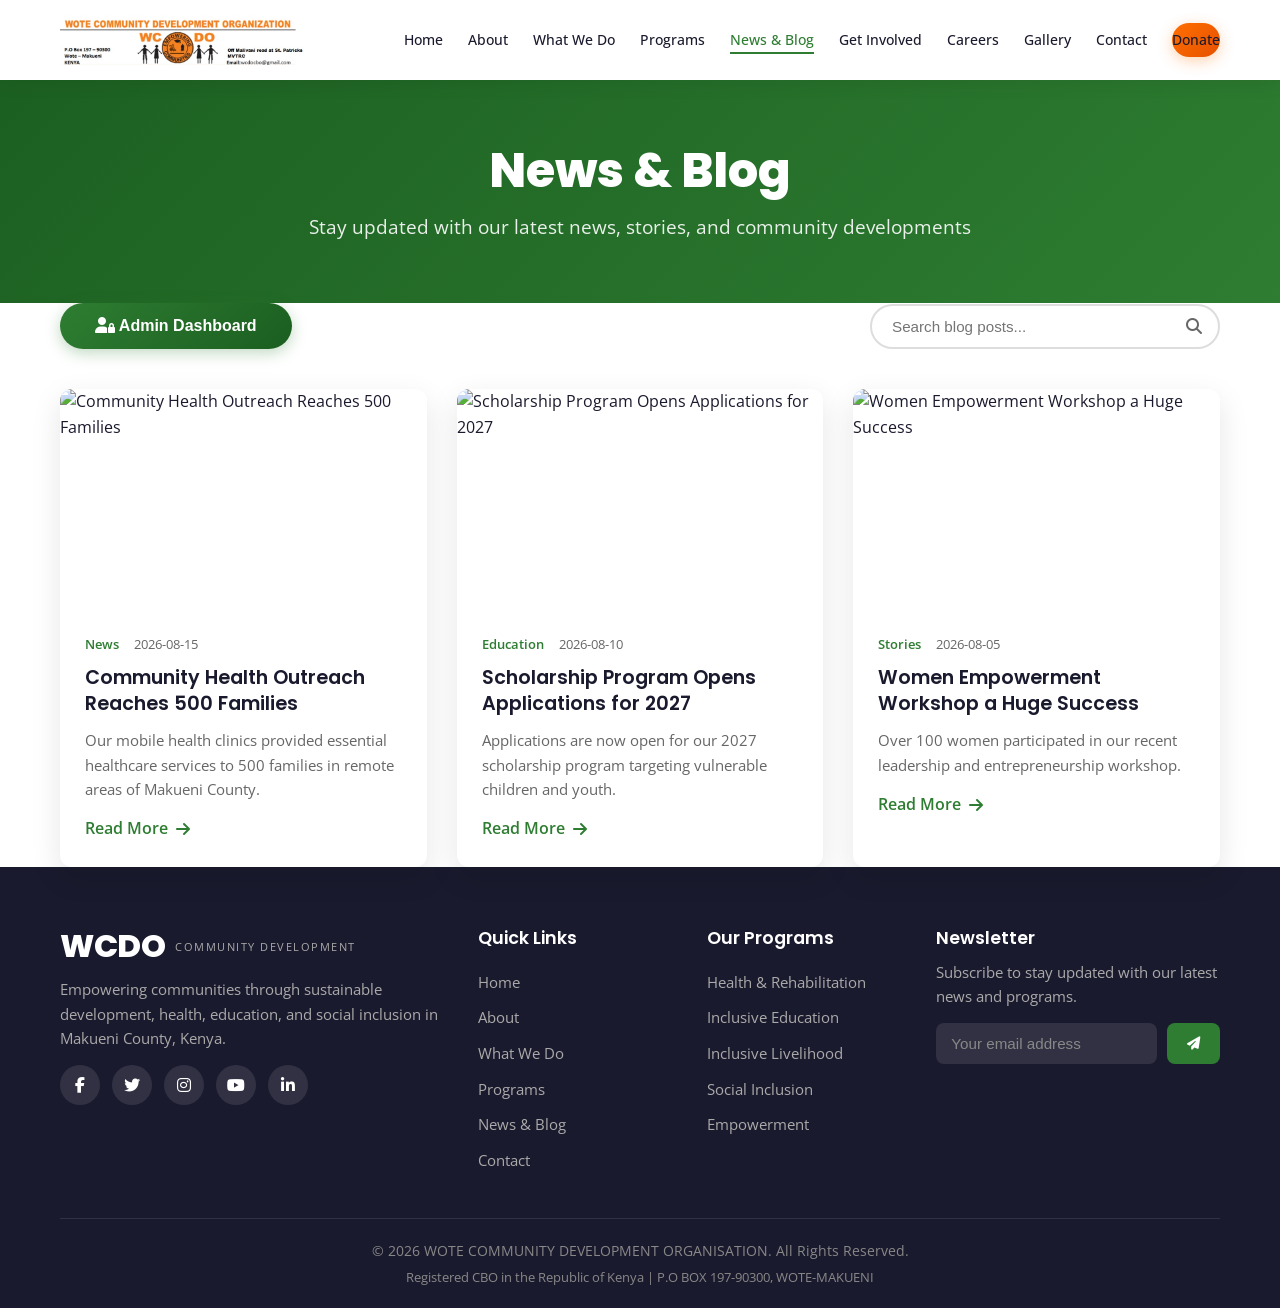
==== news-blog.html @ 83245bdb "Initial commit: WCDO website with blog system" ====
<!DOCTYPE html>
<html lang="en">
<head>
    <meta charset="UTF-8">
    <meta name="viewport" content="width=device-width, initial-scale=1.0">
	<!-- ======================================== -->
    <link rel="icon" type="image/x-icon" href="favicon.ico">
    <link rel="apple-touch-icon" sizes="180x180" href="assets/images/apple-touch-icon.png">
    <link rel="icon" type="image/png" sizes="32x32" href="assets/images/favicon-32x32.png">
    <link rel="icon" type="image/png" sizes="16x16" href="assets/images/favicon-16x16.png">
    <link rel="manifest" href="site.webmanifest">
    <title>News & Blog - WCDO</title>
    <link href="https://fonts.googleapis.com/css2?family=Poppins:wght@300;400;500;600;700;800&family=Open+Sans:wght@300;400;600;700&display=swap" rel="stylesheet">
    <link rel="stylesheet" href="https://cdnjs.cloudflare.com/ajax/libs/font-awesome/6.4.0/css/all.min.css">
    <link rel="stylesheet" href="css/style.css">
</head>
<body>
    <!-- Same Header -->
    <header class="header" id="header">
        <div class="container">
            <nav class="navbar">
                <div class="logo">
                    <a href="index.html" class="logo-with-text">
                        <img src="assets/images/logo.jpg" alt="WCDO Logo" class="logo-img">
                        
                    </a>
                </div>
                <ul class="nav-menu" id="navMenu">
                    <li><a href="index.html" class="nav-link">Home</a></li>
                    <li><a href="about.html" class="nav-link">About</a></li>
                    <li><a href="what-we-do.html" class="nav-link">What We Do</a></li>
                    <li><a href="programs.html" class="nav-link">Programs</a></li>
                    <li><a href="news-blog.html" class="nav-link active">News & Blog</a></li>
                    <li><a href="get-involved.html" class="nav-link">Get Involved</a></li>
					<li><a href="careers.html" class="nav-link">Careers</a></li>
                    <li><a href="gallery.html" class="nav-link">Gallery</a></li>
                    <li><a href="contact.html" class="nav-link">Contact</a></li>
                    <li><a href="donate.html" class="btn-donate-nav">Donate</a></li>
                </ul>
                <div class="hamburger" id="hamburger">
                    <span class="bar"></span>
                    <span class="bar"></span>
                    <span class="bar"></span>
                </div>
            </nav>
        </div>
    </header>

    <!-- Page Header -->
    <section class="page-header">
        <div class="container">
            <h1>News & Blog</h1>
            <p>Stay updated with our latest news, stories, and community developments</p>
        </div>
    </section>

    <!-- Blog Content -->
    <section class="blog-page">
        <div class="container">
            <div class="blog-admin-controls">
                <button class="btn-primary" id="openAdminBtn">
                    <i class="fas fa-user-lock"></i> Admin Dashboard
                </button>
                <div class="search-blog">
                    <input type="text" id="blogSearch" placeholder="Search blog posts...">
                    <i class="fas fa-search"></i>
                </div>
            </div>
            
            <div class="blog-grid" id="blogGrid">
                <!-- Loaded dynamically -->
            </div>
        </div>
    </section>

    <!-- Blog Modal -->
    <div class="blog-modal" id="blogModal">
        <div class="modal-content">
            <span class="close-modal">&times;</span>
            <div class="modal-body" id="modalBody"></div>
        </div>
    </div>

    <!-- Admin Modal -->
    <div class="admin-modal" id="adminModal">
        <div class="modal-content admin-modal-content">
            <span class="close-modal" id="closeAdmin">&times;</span>
            <div class="admin-body">
                <h2>Admin Dashboard</h2>
                <div id="adminLogin">
                    <form id="loginForm">
                        <div class="form-group">
                            <label for="adminUsername">Username</label>
                            <input type="text" id="adminUsername" placeholder="Enter username" required>
                        </div>
                        <div class="form-group">
                            <label for="adminPassword">Password</label>
                            <input type="password" id="adminPassword" placeholder="Enter password" required>
                        </div>
                        <button type="submit" class="btn-primary">Login</button>
                    </form>
                </div>
                <div id="adminPanel" style="display: none;">
                    <div class="admin-toolbar">
                        <button class="btn-primary" id="newPostBtn"><i class="fas fa-plus"></i> New Post</button>
                        <button class="btn-secondary" id="logoutAdmin"><i class="fas fa-sign-out-alt"></i> Logout</button>
                    </div>
                    <div class="admin-stats">
                        <div class="stat-card"><span class="stat-value" id="totalPosts">0</span><span class="stat-label">Total Posts</span></div>
                        <div class="stat-card"><span class="stat-value" id="publishedPosts">0</span><span class="stat-label">Published</span></div>
                        <div class="stat-card"><span class="stat-value" id="draftPosts">0</span><span class="stat-label">Drafts</span></div>
                    </div>
                    <div class="post-form-container" id="postFormContainer" style="display: none;">
                        <h3 id="formTitle">Create New Post</h3>
                        <form id="postForm">
                            <input type="hidden" id="editPostId">
                            <div class="form-group"><label for="postTitle">Title</label><input type="text" id="postTitle" placeholder="Post title" required></div>
                            <div class="form-group">
                                <label for="postCategory">Category</label>
                                <select id="postCategory">
                                    <option value="News">News</option>
                                    <option value="Events">Events</option>
                                    <option value="Stories">Stories</option>
                                    <option value="Updates">Updates</option>
                                </select>
                            </div>
                            <div class="form-group"><label for="postImage">Image URL</label><input type="text" id="postImage" placeholder="https://images.unsplash.com/..."></div>
                            <div class="form-group"><label for="postExcerpt">Excerpt</label><textarea id="postExcerpt" rows="2" placeholder="Brief summary..."></textarea></div>
                            <div class="form-group"><label for="postContent">Content</label><textarea id="postContent" rows="6" placeholder="Full blog content..." required></textarea></div>
                            <div class="form-group">
                                <label for="postStatus">Status</label>
                                <select id="postStatus">
                                    <option value="published">Published</option>
                                    <option value="draft">Draft</option>
                                </select>
                            </div>
                            <button type="submit" class="btn-primary" id="savePostBtn">Save Post</button>
                            <button type="button" class="btn-secondary" id="cancelPostBtn">Cancel</button>
                        </form>
                    </div>
                    <div class="admin-posts-list">
                        <h3>Manage Posts</h3>
                        <div id="adminPostsList"></div>
                    </div>
                </div>
            </div>
        </div>
    </div>

    <!-- Footer -->
    <!-- ======================================== -->
<!-- FOOTER -->
<!-- ======================================== -->
<footer class="footer">
    <div class="container">
        <div class="footer-grid">
            <div class="footer-about">
                <div class="footer-logo">
                    <span class="footer-logo-text">WCDO</span>
                    <span class="footer-logo-sub">Community Development</span>
                </div>
                <p>Empowering communities through sustainable development, health, education, and social inclusion in Makueni County, Kenya.</p>
                <div class="footer-social">
                    <a href="https://www.facebook.com/profile.php?id=61583773153705" target="_blank"><i class="fab fa-facebook-f"></i></a>
                    <a href="#" target="_blank"><i class="fab fa-twitter"></i></a>
                    <a href="#" target="_blank"><i class="fab fa-instagram"></i></a>
                    <a href="#" target="_blank"><i class="fab fa-youtube"></i></a>
                    <a href="#" target="_blank"><i class="fab fa-linkedin-in"></i></a>
                </div>
            </div>
            
            <div class="footer-links">
                <h4>Quick Links</h4>
                <ul>
                    <li><a href="index.html">Home</a></li>
                    <li><a href="about.html">About</a></li>
                    <li><a href="what-we-do.html">What We Do</a></li>
                    <li><a href="programs.html">Programs</a></li>
                    <li><a href="news-blog.html">News & Blog</a></li>
                    <li><a href="contact.html">Contact</a></li>
                </ul>
            </div>
            
            <div class="footer-links">
                <h4>Our Programs</h4>
                <ul>
                    <li><a href="programs.html">Health & Rehabilitation</a></li>
                    <li><a href="programs.html">Inclusive Education</a></li>
                    <li><a href="programs.html">Inclusive Livelihood</a></li>
                    <li><a href="programs.html">Social Inclusion</a></li>
                    <li><a href="programs.html">Empowerment</a></li>
                </ul>
            </div>
            
            <div class="footer-newsletter">
                <h4>Newsletter</h4>
                <p>Subscribe to stay updated with our latest news and programs.</p>
                <form id="newsletterForm" class="newsletter-form">
                    <input type="email" placeholder="Your email address" required>
                    <button type="submit"><i class="fas fa-paper-plane"></i></button>
                </form>
            </div>
        </div>
        
        <div class="footer-bottom">
            <p>&copy; 2026 WOTE COMMUNITY DEVELOPMENT ORGANISATION. All Rights Reserved.</p>
            <p>Registered CBO in the Republic of Kenya | P.O BOX 197-90300, WOTE-MAKUENI</p>
        </div>
    </div>
</footer>

    <script src="js/main.js"></script>
    <script src="js/blog.js"></script>
    <script src="js/admin.js"></script>
</body>
</html>
---- css/style.css ----
/* ======================================== */
/* CSS VARIABLES & RESET */
/* ======================================== */
:root {
    --primary: #2E7D32;
    --primary-dark: #1B5E20;
    --primary-light: #4CAF50;
    --secondary: #FF6F00;
    --secondary-light: #FFA726;
    --accent: #1565C0;
    --accent-light: #42A5F5;
    --dark: #1a1a2e;
    --dark-light: #2d2d44;
    --gray: #f5f5f5;
    --gray-dark: #666;
    --white: #ffffff;
    --shadow: 0 10px 30px rgba(0,0,0,0.1);
    --shadow-hover: 0 15px 40px rgba(0,0,0,0.15);
    --radius: 12px;
    --transition: all 0.3s cubic-bezier(0.4, 0, 0.2, 1);
}

* {
    margin: 0;
    padding: 0;
    box-sizing: border-box;
}

html {
    scroll-behavior: smooth;
}

body {
    font-family: 'Open Sans', sans-serif;
    color: var(--dark);
    background: var(--white);
    overflow-x: hidden;
    line-height: 1.6;
}

h1, h2, h3, h4, h5, h6 {
    font-family: 'Poppins', sans-serif;
    font-weight: 600;
    line-height: 1.3;
}

a {
    text-decoration: none;
    color: inherit;
    transition: var(--transition);
}

ul {
    list-style: none;
}

img {
    max-width: 100%;
    height: auto;
    display: block;
}

.container {
    max-width: 1200px;
    margin: 0 auto;
    padding: 0 20px;
}

/* ======================================== */
/* SECTION HEADERS */
/* ======================================== */
.section-header {
    text-align: center;
    margin-bottom: 50px;
}

.section-tag {
    display: inline-block;
    background: var(--primary);
    color: var(--white);
    padding: 5px 20px;
    border-radius: 50px;
    font-size: 12px;
    font-weight: 600;
    text-transform: uppercase;
    letter-spacing: 1px;
    margin-bottom: 10px;
}

.section-header h2 {
    font-size: 2.8rem;
    color: var(--dark);
    margin-bottom: 5px;
}

.section-divider {
    width: 60px;
    height: 4px;
    background: linear-gradient(90deg, var(--primary), var(--secondary));
    margin: 10px auto 20px;
    border-radius: 2px;
}

.section-header p {
    color: var(--gray-dark);
    max-width: 700px;
    margin: 0 auto;
    font-size: 1.1rem;
}

/* ======================================== */
/* BUTTONS */
/* ======================================== */
.btn-primary {
    display: inline-block;
    padding: 14px 35px;
    background: linear-gradient(135deg, var(--primary), var(--primary-dark));
    color: var(--white);
    border: none;
    border-radius: 50px;
    font-size: 1rem;
    font-weight: 600;
    cursor: pointer;
    transition: var(--transition);
    box-shadow: 0 4px 15px rgba(46, 125, 50, 0.3);
}

.btn-primary:hover {
    transform: translateY(-3px);
    box-shadow: 0 8px 25px rgba(46, 125, 50, 0.4);
}

.btn-secondary {
    display: inline-block;
    padding: 14px 35px;
    background: transparent;
    color: var(--white);
    border: 2px solid var(--white);
    border-radius: 50px;
    font-size: 1rem;
    font-weight: 600;
    cursor: pointer;
    transition: var(--transition);
}

.btn-secondary:hover {
    background: var(--white);
    color: var(--primary);
    transform: translateY(-3px);
}

.btn-donate-nav {
    display: inline-block;
    padding: 10px 25px;
    background: linear-gradient(135deg, var(--secondary), #e65100);
    color: var(--white);
    border-radius: 50px;
    font-weight: 600;
    transition: var(--transition);
    box-shadow: 0 4px 15px rgba(255, 111, 0, 0.3);
}

.btn-donate-nav:hover {
    transform: translateY(-2px);
    box-shadow: 0 8px 25px rgba(255, 111, 0, 0.4);
}

/* ======================================== */
/* HEADER / NAVIGATION */
/* ======================================== */
.header {
    position: fixed;
    top: 0;
    left: 0;
    width: 100%;
    z-index: 1000;
    background: #ffffff;
    backdrop-filter: blur(10px);
    box-shadow: 0 2px 20px rgba(0,0,0,0.08);
    transition: var(--transition);
}

.header.scrolled {
    background: rgba(255, 255, 255, 0.98);
    box-shadow: 0 4px 30px rgba(0,0,0,0.1);
}

.navbar {
    display: flex;
    justify-content: space-between;
    align-items: center;
    padding: 15px 0;
}

.logo a {
    display: flex;
    align-items: center;
    gap: 10px;
}

.logo-icon {
    font-size: 2rem;
    color: var(--primary);
}

.logo-text {
    font-family: 'Poppins', sans-serif;
    font-size: 1.8rem;
    font-weight: 800;
    color: var(--primary);
}

.logo-sub {
    font-size: 0.65rem;
    font-weight: 400;
    color: var(--gray-dark);
    display: block;
    margin-top: -5px;
}

.nav-menu {
    display: flex;
    align-items: center;
    gap: 25px;
}

.nav-menu li a {
    font-size: 0.9rem;
    font-weight: 500;
    color: var(--dark);
    padding: 5px 0;
    position: relative;
}

.nav-menu li a::after {
    content: '';
    position: absolute;
    bottom: 0;
    left: 0;
    width: 0;
    height: 2px;
    background: var(--primary);
    transition: var(--transition);
}

.nav-menu li a:hover::after,
.nav-menu li a.active::after {
    width: 100%;
}

.nav-menu li a.active {
    color: var(--primary);
}

.hamburger {
    display: none;
    flex-direction: column;
    cursor: pointer;
    gap: 5px;
}

.bar {
    width: 28px;
    height: 3px;
    background: var(--dark);
    border-radius: 2px;
    transition: var(--transition);
}

.hamburger.active .bar:nth-child(1) {
    transform: rotate(45deg) translate(5px, 6px);
}

.hamburger.active .bar:nth-child(2) {
    opacity: 0;
}

.hamburger.active .bar:nth-child(3) {
    transform: rotate(-45deg) translate(5px, -6px);
}

/* ======================================== */
/* HERO / HOME */
/* ======================================== */
.hero {
    padding-top: 80px;
    min-height: 100vh;
    display: flex;
    flex-direction: column;
    background: linear-gradient(135deg, #f8f9fa 0%, #e8f5e9 100%);
}

.hero-slider {
    flex: 1;
    display: flex;
    align-items: center;
}

.slide {
    display: none;
    width: 100%;
    padding: 40px 0;
}

.slide.active {
    display: block;
    animation: fadeSlide 0.8s ease;
}

@keyframes fadeSlide {
    from { opacity: 0; transform: translateY(30px); }
    to { opacity: 1; transform: translateY(0); }
}

.slide-bg {
    position: absolute;
    top: 0;
    left: 0;
    width: 100%;
    height: 100%;
    z-index: -1;
}

.hero-content {
    display: grid;
    grid-template-columns: 1fr 1fr;
    gap: 50px;
    align-items: center;
    position: relative;
    padding: 40px 0;
}

.hero-text .hero-badge {
    display: inline-block;
    background: rgba(46, 125, 50, 0.15);
    color: var(--primary);
    padding: 8px 20px;
    border-radius: 50px;
    font-size: 0.85rem;
    font-weight: 600;
    margin-bottom: 15px;
}

.hero-text h1 {
    font-size: 3.8rem;
    font-weight: 800;
    line-height: 1.1;
    margin-bottom: 15px;
}

.hero-text h1 .highlight {
    background: linear-gradient(135deg, var(--primary), var(--secondary));
    -webkit-background-clip: text;
    -webkit-text-fill-color: transparent;
}

.hero-text p {
    font-size: 1.2rem;
    color: var(--gray-dark);
    margin-bottom: 30px;
    max-width: 550px;
}

.hero-buttons {
    display: flex;
    gap: 15px;
    flex-wrap: wrap;
}

.hero-image {
    position: relative;
    display: flex;
    justify-content: center;
    align-items: center;
}

.floating-cards {
    display: grid;
    grid-template-columns: 1fr 1fr;
    gap: 25px;
    padding: 20px;
}

.float-card {
    background: var(--white);
    padding: 30px 25px;
    border-radius: var(--radius);
    text-align: center;
    box-shadow: var(--shadow);
    transition: var(--transition);
    animation: float 3s ease-in-out infinite;
}

.float-card:nth-child(2) { animation-delay: 0.5s; }
.float-card:nth-child(3) { animation-delay: 1s; }
.float-card:nth-child(4) { animation-delay: 1.5s; }

.float-card:hover {
    transform: translateY(-10px);
    box-shadow: var(--shadow-hover);
}

.float-card i {
    font-size: 2.5rem;
    color: var(--primary);
    margin-bottom: 10px;
}

.float-card span {
    display: block;
    font-weight: 600;
    color: var(--dark);
}

@keyframes float {
    0%, 100% { transform: translateY(0); }
    50% { transform: translateY(-10px); }
}

/* Stats Bar */
.stats-bar {
    background: linear-gradient(135deg, var(--primary-dark), var(--primary));
    padding: 40px 0;
    margin-top: 20px;
}

.stats-grid {
    display: grid;
    grid-template-columns: repeat(4, 1fr);
    gap: 30px;
    text-align: center;
}

.stat-item {
    color: var(--white);
}

.stat-number {
    font-family: 'Poppins', sans-serif;
    font-size: 3rem;
    font-weight: 800;
    display: block;
}

.stat-label {
    font-size: 1rem;
    opacity: 0.9;
}

/* ======================================== */
/* ABOUT PAGE */
/* ======================================== */
.about {
    padding: 100px 0;
    background: var(--white);
}

.about-grid {
    display: grid;
    grid-template-columns: 1fr 1fr;
    gap: 60px;
    align-items: start;
}

.about-text h3 {
    font-size: 1.8rem;
    color: var(--primary);
    margin-bottom: 15px;
}

.about-text p {
    color: var(--gray-dark);
    margin-bottom: 15px;
}

.vision-mission {
    display: grid;
    grid-template-columns: 1fr 1fr;
    gap: 20px;
    margin: 30px 0;
}

.vm-card {
    padding: 25px;
    border-radius: var(--radius);
    background: var(--gray);
    transition: var(--transition);
}

.vm-card:hover {
    transform: translateY(-5px);
    box-shadow: var(--shadow);
}

.vm-card.vision {
    background: linear-gradient(135deg, #e8f5e9, #c8e6c9);
}

.vm-card.mission {
    background: linear-gradient(135deg, #fff3e0, #ffe0b2);
}

.vm-icon {
    font-size: 2rem;
    margin-bottom: 10px;
}

.vm-card.vision .vm-icon { color: var(--primary); }
.vm-card.mission .vm-icon { color: var(--secondary); }

.vm-card h4 {
    font-size: 1.1rem;
    margin-bottom: 8px;
}

.vm-card p {
    font-size: 0.95rem;
    color: var(--gray-dark);
}

.core-values h3 {
    font-size: 1.5rem;
    margin-bottom: 15px;
    color: var(--dark);
}

.values-grid {
    display: grid;
    grid-template-columns: repeat(auto-fit, minmax(180px, 1fr));
    gap: 15px;
}

.value-item {
    display: flex;
    align-items: center;
    gap: 10px;
    padding: 12px 18px;
    background: var(--gray);
    border-radius: 50px;
    font-weight: 500;
    transition: var(--transition);
}

.value-item:hover {
    background: var(--primary);
    color: var(--white);
    transform: translateX(5px);
}

.value-item i {
    color: var(--primary);
    font-size: 1.1rem;
}

.value-item:hover i {
    color: var(--white);
}

.about-image {
    position: relative;
}

.about-img-wrapper {
    position: relative;
    border-radius: var(--radius);
    overflow: hidden;
    box-shadow: var(--shadow);
}

.about-img-wrapper img {
    width: 100%;
    height: 100%;
    object-fit: cover;
    transition: var(--transition);
}

.about-img-wrapper:hover img {
    transform: scale(1.05);
}

.about-experience {
    position: absolute;
    bottom: 30px;
    right: -20px;
    background: linear-gradient(135deg, var(--secondary), #e65100);
    color: var(--white);
    padding: 20px 25px;
    border-radius: var(--radius);
    text-align: center;
    box-shadow: var(--shadow);
}

.exp-number {
    font-family: 'Poppins', sans-serif;
    font-size: 2.5rem;
    font-weight: 800;
    display: block;
}

.exp-label {
    font-size: 0.9rem;
    opacity: 0.9;
}

/* Team Section */
.team-section {
    margin-top: 60px;
}

.team-section h3 {
    text-align: center;
    font-size: 2rem;
    margin-bottom: 30px;
    color: var(--dark);
}

.team-grid {
    display: grid;
    grid-template-columns: repeat(auto-fit, minmax(250px, 1fr));
    gap: 30px;
}

.team-card {
    background: var(--white);
    border-radius: var(--radius);
    overflow: hidden;
    box-shadow: var(--shadow);
    text-align: center;
    transition: var(--transition);
}

.team-card:hover {
    transform: translateY(-10px);
    box-shadow: var(--shadow-hover);
}

.team-card img {
    width: 100%;
    height: 250px;
    object-fit: cover;
}

.team-card h4 {
    font-size: 1.2rem;
    margin-top: 15px;
    color: var(--dark);
}

.team-card p {
    color: var(--gray-dark);
    font-size: 0.9rem;
    padding: 0 15px 15px;
}

/* ======================================== */
/* WHAT WE DO / PILLARS */
/* ======================================== */
.what-we-do {
    padding: 100px 0;
    background: var(--gray);
}

.pillars-grid {
    display: grid;
    grid-template-columns: repeat(auto-fit, minmax(320px, 1fr));
    gap: 30px;
}

.pillar-card {
    background: var(--white);
    border-radius: var(--radius);
    padding: 35px;
    box-shadow: var(--shadow);
    transition: var(--transition);
    position: relative;
    overflow: hidden;
}

.pillar-card::before {
    content: '';
    position: absolute;
    top: 0;
    left: 0;
    width: 4px;
    height: 100%;
    background: linear-gradient(180deg, var(--primary), var(--secondary));
}

.pillar-card:hover {
    transform: translateY(-8px);
    box-shadow: var(--shadow-hover);
}

.pillar-icon {
    font-size: 2.5rem;
    color: var(--primary);
    margin-bottom: 15px;
}

.pillar-content h3 {
    font-size: 1.4rem;
    margin-bottom: 10px;
    color: var(--dark);
}

.pillar-content p {
    color: var(--gray-dark);
    margin-bottom: 15px;
}

.pillar-list {
    margin-bottom: 15px;
}

.pillar-list li {
    display: flex;
    align-items: center;
    gap: 10px;
    padding: 5px 0;
    font-size: 0.95rem;
    color: var(--gray-dark);
}

.pillar-list li i {
    color: var(--primary);
    font-size: 0.8rem;
}

.pillar-link {
    color: var(--primary);
    font-weight: 600;
    display: inline-flex;
    align-items: center;
    gap: 8px;
    transition: var(--transition);
}

.pillar-link:hover {
    color: var(--primary-dark);
    gap: 12px;
}

/* ======================================== */
/* PROGRAMS */
/* ======================================== */
.programs {
    padding: 100px 0;
    background: var(--white);
}

.programs-filter {
    display: flex;
    flex-wrap: wrap;
    justify-content: center;
    gap: 10px;
    margin-bottom: 40px;
}

.filter-btn {
    padding: 10px 25px;
    border: 2px solid #ddd;
    background: transparent;
    border-radius: 50px;
    cursor: pointer;
    font-weight: 600;
    transition: var(--transition);
    color: var(--gray-dark);
}

.filter-btn:hover {
    border-color: var(--primary);
    color: var(--primary);
}

.filter-btn.active {
    background: var(--primary);
    color: var(--white);
    border-color: var(--primary);
}

.programs-grid {
    display: grid;
    grid-template-columns: repeat(auto-fit, minmax(320px, 1fr));
    gap: 30px;
}

.program-card {
    background: var(--white);
    border-radius: var(--radius);
    overflow: hidden;
    box-shadow: var(--shadow);
    transition: var(--transition);
}

.program-card:hover {
    transform: translateY(-8px);
    box-shadow: var(--shadow-hover);
}

.program-card img {
    width: 100%;
    height: 220px;
    object-fit: cover;
}

.program-content {
    padding: 25px;
}

.program-tag {
    display: inline-block;
    padding: 3px 15px;
    background: var(--primary);
    color: var(--white);
    border-radius: 50px;
    font-size: 0.75rem;
    font-weight: 600;
    margin-bottom: 10px;
}

.program-content h3 {
    font-size: 1.2rem;
    margin-bottom: 10px;
}

.program-content p {
    color: var(--gray-dark);
    font-size: 0.95rem;
    margin-bottom: 15px;
}

.program-status {
    display: flex;
    justify-content: space-between;
    align-items: center;
    padding-top: 15px;
    border-top: 1px solid #eee;
}

.status-badge {
    padding: 5px 15px;
    border-radius: 50px;
    font-size: 0.8rem;
    font-weight: 600;
}

.status-badge.active {
    background: #e8f5e9;
    color: var(--primary);
}

.status-badge.completed {
    background: #e3f2fd;
    color: var(--accent);
}

.program-link {
    color: var(--primary);
    font-weight: 600;
}

/* ======================================== */
/* BLOG */
/* ======================================== */
.blog {
    padding: 100px 0;
    background: var(--gray);
}

.blog-admin-controls {
    display: flex;
    justify-content: space-between;
    align-items: center;
    flex-wrap: wrap;
    gap: 20px;
    margin-bottom: 40px;
}

.search-blog {
    position: relative;
    flex: 1;
    max-width: 350px;
}

.search-blog input {
    width: 100%;
    padding: 12px 45px 12px 20px;
    border: 2px solid #ddd;
    border-radius: 50px;
    font-size: 0.95rem;
    transition: var(--transition);
}

.search-blog input:focus {
    outline: none;
    border-color: var(--primary);
}

.search-blog i {
    position: absolute;
    right: 18px;
    top: 50%;
    transform: translateY(-50%);
    color: var(--gray-dark);
}

.blog-grid {
    display: grid;
    grid-template-columns: repeat(auto-fit, minmax(320px, 1fr));
    gap: 30px;
}

.blog-card {
    background: var(--white);
    border-radius: var(--radius);
    overflow: hidden;
    box-shadow: var(--shadow);
    transition: var(--transition);
    cursor: pointer;
}

.blog-card:hover {
    transform: translateY(-8px);
    box-shadow: var(--shadow-hover);
}

.blog-card img {
    width: 100%;
    height: 220px;
    object-fit: cover;
}

.blog-card-content {
    padding: 25px;
}

.blog-meta {
    display: flex;
    gap: 15px;
    font-size: 0.8rem;
    color: var(--gray-dark);
    margin-bottom: 10px;
}

.blog-meta .category {
    color: var(--primary);
    font-weight: 600;
}

.blog-card-content h3 {
    font-size: 1.2rem;
    margin-bottom: 10px;
    line-height: 1.4;
}

.blog-card-content p {
    color: var(--gray-dark);
    font-size: 0.95rem;
    margin-bottom: 15px;
}

.read-more {
    color: var(--primary);
    font-weight: 600;
    display: inline-flex;
    align-items: center;
    gap: 8px;
}

/* ======================================== */
/* GET INVOLVED */
/* ======================================== */
.get-involved {
    padding: 100px 0;
    background: var(--white);
}

.involvement-grid {
    display: grid;
    grid-template-columns: repeat(auto-fit, minmax(250px, 1fr));
    gap: 30px;
}

.involve-card {
    text-align: center;
    padding: 40px 30px;
    border-radius: var(--radius);
    background: var(--white);
    box-shadow: var(--shadow);
    transition: var(--transition);
    border: 2px solid transparent;
}

.involve-card:hover {
    transform: translateY(-8px);
    box-shadow: var(--shadow-hover);
    border-color: var(--primary);
}

.involve-icon {
    font-size: 3rem;
    color: var(--primary);
    margin-bottom: 15px;
}

.involve-card h3 {
    font-size: 1.3rem;
    margin-bottom: 10px;
}

.involve-card p {
    color: var(--gray-dark);
    margin-bottom: 20px;
}

.involve-card .btn-primary,
.involve-card .btn-secondary {
    font-size: 0.9rem;
    padding: 10px 25px;
}

.involve-card .btn-secondary {
    color: var(--primary);
    border-color: var(--primary);
}

.involve-card .btn-secondary:hover {
    background: var(--primary);
    color: var(--white);
}

/* ======================================== */
/* GALLERY */
/* ======================================== */
.gallery {
    padding: 100px 0;
    background: var(--gray);
}

.gallery-grid {
    display: grid;
    grid-template-columns: repeat(auto-fit, minmax(250px, 1fr));
    gap: 20px;
}

.gallery-item {
    position: relative;
    border-radius: var(--radius);
    overflow: hidden;
    cursor: pointer;
    aspect-ratio: 1;
}

.gallery-item img {
    width: 100%;
    height: 100%;
    object-fit: cover;
    transition: var(--transition);
}

.gallery-item:hover img {
    transform: scale(1.1);
}

.gallery-item .overlay {
    position: absolute;
    top: 0;
    left: 0;
    width: 100%;
    height: 100%;
    background: rgba(0,0,0,0.5);
    display: flex;
    align-items: center;
    justify-content: center;
    opacity: 0;
    transition: var(--transition);
}

.gallery-item:hover .overlay {
    opacity: 1;
}

.gallery-item .overlay i {
    color: var(--white);
    font-size: 2rem;
}

/* ======================================== */
/* CONTACT */
/* ======================================== */
.contact {
    padding: 100px 0;
    background: var(--white);
}

.contact-grid {
    display: grid;
    grid-template-columns: 1fr 1fr;
    gap: 50px;
}

.contact-info {
    display: flex;
    flex-direction: column;
    gap: 30px;
}

.contact-details {
    display: flex;
    flex-direction: column;
    gap: 20px;
}

.contact-item {
    display: flex;
    gap: 20px;
    align-items: flex-start;
    padding: 15px;
    background: var(--gray);
    border-radius: var(--radius);
    transition: var(--transition);
}

.contact-item:hover {
    transform: translateX(8px);
    background: #e8f5e9;
}

.contact-item i {
    font-size: 1.5rem;
    color: var(--primary);
    min-width: 40px;
    padding-top: 3px;
}

.contact-item h4 {
    font-size: 1rem;
    margin-bottom: 2px;
}

.contact-item p {
    color: var(--gray-dark);
    font-size: 0.95rem;
}

.social-links h4 {
    font-size: 1.1rem;
    margin-bottom: 10px;
}

.social-icons {
    display: flex;
    gap: 12px;
}

.social-icons a {
    display: flex;
    align-items: center;
    justify-content: center;
    width: 45px;
    height: 45px;
    background: var(--gray);
    border-radius: 50%;
    color: var(--dark);
    transition: var(--transition);
    font-size: 1.1rem;
}

.social-icons a:hover {
    background: var(--primary);
    color: var(--white);
    transform: translateY(-3px);
}

.contact-form-wrapper {
    background: var(--gray);
    padding: 40px;
    border-radius: var(--radius);
}

.contact-form .form-group {
    margin-bottom: 20px;
}

.contact-form label {
    display: block;
    font-weight: 600;
    margin-bottom: 5px;
    font-size: 0.9rem;
}

.contact-form input,
.contact-form select,
.contact-form textarea {
    width: 100%;
    padding: 12px 15px;
    border: 2px solid #ddd;
    border-radius: 8px;
    font-size: 0.95rem;
    font-family: 'Open Sans', sans-serif;
    transition: var(--transition);
}

.contact-form input:focus,
.contact-form select:focus,
.contact-form textarea:focus {
    outline: none;
    border-color: var(--primary);
}

.contact-form textarea {
    resize: vertical;
}

.map-container {
    margin-top: 50px;
    border-radius: var(--radius);
    overflow: hidden;
    box-shadow: var(--shadow);
}

/* ======================================== */
/* DONATE */
/* ======================================== */
.donate {
    padding: 100px 0;
    background: linear-gradient(135deg, #f8f9fa, #e8f5e9);
}

.donate-grid {
    display: grid;
    grid-template-columns: 1fr 1fr;
    gap: 50px;
}

.donate-info h3 {
    font-size: 1.8rem;
    color: var(--dark);
    margin-bottom: 15px;
}

.donate-info ul {
    margin-bottom: 25px;
}

.donate-info ul li {
    display: flex;
    align-items: center;
    gap: 12px;
    padding: 8px 0;
    color: var(--gray-dark);
}

.donate-info ul li i {
    color: var(--primary);
    font-size: 1.2rem;
}

.donation-methods h4 {
    font-size: 1.1rem;
    margin-bottom: 10px;
}

.method-icons {
    display: flex;
    gap: 15px;
}

.method-icons span {
    display: flex;
    align-items: center;
    gap: 8px;
    padding: 10px 20px;
    background: var(--white);
    border-radius: 50px;
    box-shadow: var(--shadow);
    font-weight: 500;
}

.donate-form-wrapper {
    background: var(--white);
    padding: 40px;
    border-radius: var(--radius);
    box-shadow: var(--shadow);
}

.donation-amounts {
    display: grid;
    grid-template-columns: repeat(auto-fit, minmax(70px, 1fr));
    gap: 10px;
    margin-bottom: 10px;
}

.amount-btn {
    padding: 10px 5px;
    border: 2px solid #ddd;
    background: transparent;
    border-radius: 8px;
    cursor: pointer;
    font-weight: 600;
    transition: var(--transition);
    font-size: 0.9rem;
}

.amount-btn:hover {
    border-color: var(--primary);
    color: var(--primary);
}

.amount-btn.active {
    background: var(--primary);
    color: var(--white);
    border-color: var(--primary);
}

.donate-form input[type="number"] {
    width: 100%;
    padding: 12px;
    border: 2px solid #ddd;
    border-radius: 8px;
    font-size: 1rem;
    margin-top: 5px;
}

.donate-submit {
    width: 100%;
    font-size: 1.1rem;
    padding: 16px;
}

/* ======================================== */
/* BLOG MODAL */
/* ======================================== */
.blog-modal {
    display: none;
    position: fixed;
    top: 0;
    left: 0;
    width: 100%;
    height: 100%;
    background: rgba(0,0,0,0.7);
    z-index: 2000;
    align-items: center;
    justify-content: center;
    padding: 20px;
}

.blog-modal.active {
    display: flex;
}

.modal-content {
    background: var(--white);
    border-radius: var(--radius);
    max-width: 800px;
    width: 100%;
    max-height: 90vh;
    overflow-y: auto;
    position: relative;
    padding: 40px;
}

.close-modal {
    position: absolute;
    top: 15px;
    right: 20px;
    font-size: 2rem;
    cursor: pointer;
    color: var(--gray-dark);
    transition: var(--transition);
}

.close-modal:hover {
    color: var(--dark);
    transform: rotate(90deg);
}

.modal-body h2 {
    font-size: 2rem;
    margin-bottom: 10px;
}

.modal-body .blog-meta {
    margin-bottom: 20px;
}

.modal-body img {
    width: 100%;
    border-radius: var(--radius);
    margin: 20px 0;
}

.modal-body .blog-content {
    line-height: 1.8;
    color: var(--gray-dark);
}

/* ======================================== */
/* ADMIN MODAL */
/* ======================================== */
.admin-modal {
    display: none;
    position: fixed;
    top: 0;
    left: 0;
    width: 100%;
    height: 100%;
    background: rgba(0,0,0,0.7);
    z-index: 2000;
    align-items: center;
    justify-content: center;
    padding: 20px;
}

.admin-modal.active {
    display: flex;
}

.admin-modal-content {
    max-width: 900px;
    max-height: 90vh;
}

.admin-body {
    padding: 20px 0;
}

.admin-body h2 {
    text-align: center;
    margin-bottom: 25px;
    color: var(--primary);
}

.admin-toolbar {
    display: flex;
    gap: 15px;
    margin-bottom: 25px;
    flex-wrap: wrap;
}

.admin-stats {
    display: grid;
    grid-template-columns: repeat(auto-fit, minmax(150px, 1fr));
    gap: 15px;
    margin-bottom: 30px;
}

.stat-card {
    background: var(--gray);
    padding: 20px;
    border-radius: var(--radius);
    text-align: center;
}

.stat-card .stat-value {
    font-family: 'Poppins', sans-serif;
    font-size: 2rem;
    font-weight: 700;
    color: var(--primary);
    display: block;
}

.stat-card .stat-label {
    font-size: 0.9rem;
    color: var(--gray-dark);
}

.post-form-container {
    background: var(--gray);
    padding: 30px;
    border-radius: var(--radius);
    margin-bottom: 30px;
}

.post-form-container h3 {
    margin-bottom: 20px;
}

.admin-posts-list h3 {
    margin-bottom: 15px;
}

.admin-post-item {
    display: flex;
    justify-content: space-between;
    align-items: center;
    padding: 15px;
    background: var(--gray);
    border-radius: 8px;
    margin-bottom: 10px;
    transition: var(--transition);
}

.admin-post-item:hover {
    background: #e8f5e9;
}

.admin-post-item .post-info h4 {
    font-size: 1rem;
}

.admin-post-item .post-info span {
    font-size: 0.8rem;
    color: var(--gray-dark);
}

.admin-post-item .post-actions {
    display: flex;
    gap: 10px;
}

.admin-post-item .post-actions button {
    padding: 5px 12px;
    border: none;
    border-radius: 5px;
    cursor: pointer;
    font-weight: 600;
    font-size: 0.8rem;
    transition: var(--transition);
}

.admin-post-item .post-actions .edit-btn {
    background: var(--accent);
    color: var(--white);
}

.admin-post-item .post-actions .delete-btn {
    background: #e53935;
    color: var(--white);
}

.admin-post-item .post-actions .edit-btn:hover {
    background: var(--accent-light);
}

.admin-post-item .post-actions .delete-btn:hover {
    background: #c62828;
}

/* ======================================== */
/* FOOTER */
/* ======================================== */
.footer {
    background: var(--dark);
    color: var(--white);
    padding: 60px 0 20px;
}

.footer-grid {
    display: grid;
    grid-template-columns: 2fr 1fr 1fr 1.5fr;
    gap: 40px;
    margin-bottom: 40px;
}

.footer-logo {
    display: flex;
    align-items: center;
    gap: 10px;
    margin-bottom: 15px;
}

.footer-logo .logo-icon {
    font-size: 2rem;
    color: var(--primary-light);
}

.footer-logo .logo-text {
    font-size: 1.8rem;
    font-weight: 800;
    color: var(--white);
}
/* ======================================== */
/* LOGO WITH IMAGE */
/* ======================================== */
.logo-with-text {
    display: flex;
    align-items: center;
    gap: 12px;
    text-decoration: none;
}

.logo-img {
    height: 50px;
    width: auto;
    display: block;
    object-fit: contain;
}

.footer-logo-img {
    height: 45px;
    width: auto;
    display: block;
    object-fit: contain;
}

.logo-text {
    font-family: 'Poppins', sans-serif;
    font-size: 1.5rem;
    font-weight: 800;
    color: var(--primary);
    line-height: 1.2;
}

.logo-sub {
    font-size: 0.6rem;
    font-weight: 400;
    color: var(--gray-dark);
    display: block;
    margin-top: -3px;
    letter-spacing: 0.5px;
}

/* Footer specific logo text */
.footer .logo-text {
    color: white;
}

.footer .logo-sub {
    color: #aaa;
}

/* Mobile responsive */
@media (max-width: 768px) {
    .logo-img {
        height: 40px;
    }
    
    .footer-logo-img {
        height: 35px;
    }
    
    .logo-text {
        font-size: 1.2rem;
    }
    
    .logo-sub {
        font-size: 0.5rem;
    }
}
.footer-about p {
    color: #aaa;
    font-size: 0.95rem;
    margin-bottom: 15px;
}

.footer-social {
    display: flex;
    gap: 12px;
}

.footer-social a {
    display: flex;
    align-items: center;
    justify-content: center;
    width: 40px;
    height: 40px;
    background: rgba(255,255,255,0.1);
    border-radius: 50%;
    transition: var(--transition);
    color: var(--white);
}

.footer-social a:hover {
    background: var(--primary);
    transform: translateY(-3px);
}

.footer-links h4 {
    font-size: 1.1rem;
    margin-bottom: 15px;
    color: var(--white);
}

.footer-links ul li {
    padding: 5px 0;
}

.footer-links ul li a {
    color: #aaa;
    transition: var(--transition);
}

.footer-links ul li a:hover {
    color: var(--primary-light);
    padding-left: 5px;
}

.footer-newsletter h4 {
    font-size: 1.1rem;
    margin-bottom: 10px;
}

.footer-newsletter p {
    color: #aaa;
    font-size: 0.95rem;
    margin-bottom: 15px;
}

.newsletter-form {
    display: flex;
    gap: 10px;
}

.newsletter-form input {
    flex: 1;
    padding: 12px 15px;
    border: none;
    border-radius: 8px;
    font-size: 0.95rem;
}

.newsletter-form button {
    padding: 12px 20px;
    background: var(--primary);
    color: var(--white);
    border: none;
    border-radius: 8px;
    cursor: pointer;
    transition: var(--transition);
}

.newsletter-form button:hover {
    background: var(--primary-light);
}

.footer-bottom {
    border-top: 1px solid rgba(255,255,255,0.1);
    padding-top: 20px;
    text-align: center;
    color: #888;
    font-size: 0.9rem;
}

.footer-bottom p:last-child {
    margin-top: 5px;
    font-size: 0.8rem;
}

/* ======================================== */
/* SCROLL TO TOP */
/* ======================================== */
.scroll-top {
    position: fixed;
    bottom: 30px;
    right: 30px;
    width: 50px;
    height: 50px;
    background: linear-gradient(135deg, var(--primary), var(--primary-dark));
    color: var(--white);
    border: none;
    border-radius: 50%;
    cursor: pointer;
    font-size: 1.2rem;
    box-shadow: 0 4px 20px rgba(46, 125, 50, 0.3);
    transition: var(--transition);
    opacity: 0;
    visibility: hidden;
    z-index: 999;
}

.scroll-top.visible {
    opacity: 1;
    visibility: visible;
}

.scroll-top:hover {
    transform: translateY(-5px);
    box-shadow: 0 8px 30px rgba(46, 125, 50, 0.4);
}

/* ======================================== */
/* RESPONSIVE */
/* ======================================== */
@media (max-width: 1024px) {
    .hero-text h1 {
        font-size: 3rem;
    }
    
    .about-grid,
    .contact-grid,
    .donate-grid {
        grid-template-columns: 1fr;
    }
    
    .footer-grid {
        grid-template-columns: 1fr 1fr;
    }
}

@media (max-width: 768px) {
    .hamburger {
        display: flex;
    }
    
    .nav-menu {
        position: fixed;
        top: 80px;
        left: -100%;
        width: 100%;
        height: calc(100vh - 80px);
        background: var(--white);
        flex-direction: column;
        padding: 40px 20px;
        gap: 20px;
        transition: var(--transition);
        overflow-y: auto;
    }
    
    .nav-menu.active {
        left: 0;
    }
    
    .nav-menu li a {
        font-size: 1.1rem;
    }
    
    .hero-content {
        grid-template-columns: 1fr;
        text-align: center;
    }
    
    .hero-text h1 {
        font-size: 2.5rem;
    }
    
    .hero-text p {
        margin: 0 auto 25px;
    }
    
    .hero-buttons {
        justify-content: center;
    }
    
    .floating-cards {
        grid-template-columns: 1fr 1fr;
        gap: 15px;
    }
    
    .float-card {
        padding: 20px;
    }
    
    .float-card i {
        font-size: 1.8rem;
    }
    
    .stats-grid {
        grid-template-columns: 1fr 1fr;
        gap: 20px;
    }
    
    .stat-number {
        font-size: 2.2rem;
    }
    
    .section-header h2 {
        font-size: 2rem;
    }
    
    .vision-mission {
        grid-template-columns: 1fr;
    }
    
    .values-grid {
        grid-template-columns: 1fr 1fr;
    }
    
    .pillars-grid,
    .programs-grid,
    .blog-grid {
        grid-template-columns: 1fr;
    }
    
    .footer-grid {
        grid-template-columns: 1fr;
        gap: 30px;
    }
    
    .contact-form-wrapper {
        padding: 25px;
    }
    
    .donate-form-wrapper {
        padding: 25px;
    }
    
    .blog-admin-controls {
        flex-direction: column;
        align-items: stretch;
    }
    
    .search-blog {
        max-width: 100%;
    }
    
    .modal-content {
        padding: 25px;
        margin: 10px;
    }
    
    .admin-modal-content {
        padding: 20px;
    }
    
    .admin-toolbar {
        flex-direction: column;
    }
    
    .admin-post-item {
        flex-direction: column;
        align-items: flex-start;
        gap: 10px;
    }
    
    .donation-amounts {
        grid-template-columns: repeat(3, 1fr);
    }
}

@media (max-width: 480px) {
    .hero-text h1 {
        font-size: 2rem;
    }
    
    .floating-cards {
        grid-template-columns: 1fr 1fr;
    }
    
    .stats-grid {
        grid-template-columns: 1fr 1fr;
    }
    
    .values-grid {
        grid-template-columns: 1fr;
    }
    
    .involvement-grid {
        grid-template-columns: 1fr;
    }
    
    .gallery-grid {
        grid-template-columns: 1fr 1fr;
    }
    
    .donation-amounts {
        grid-template-columns: repeat(2, 1fr);
    }
    
    .method-icons {
        flex-wrap: wrap;
    }
}
/* ======================================== */
/* PAGE HEADER */
/* ======================================== */
.page-header {
    padding: 140px 0 60px;
    background: linear-gradient(135deg, var(--primary-dark), var(--primary));
    color: white;
    text-align: center;
}

.page-header h1 {
    font-size: 3rem;
    font-weight: 800;
    margin-bottom: 10px;
}

.page-header p {
    font-size: 1.2rem;
    opacity: 0.9;
}

/* ======================================== */
/* CAROUSEL */
/* ======================================== */
.news-carousel {
    padding: 80px 0;
    background: var(--white);
}

.carousel-container {
    position: relative;
    overflow: hidden;
    border-radius: var(--radius);
}

.carousel-track {
    display: flex;
    transition: transform 0.5s ease;
}

.carousel-item {
    flex: 0 0 33.333%;
    padding: 15px;
    background: var(--white);
    border-radius: var(--radius);
    box-shadow: var(--shadow);
    margin: 0 10px;
}

.carousel-item img {
    width: 100%;
    height: 200px;
    object-fit: cover;
    border-radius: var(--radius) var(--radius) 0 0;
}

.carousel-content {
    padding: 20px;
}

.carousel-content .news-tag {
    display: inline-block;
    padding: 3px 15px;
    background: var(--primary);
    color: white;
    border-radius: 50px;
    font-size: 0.75rem;
    font-weight: 600;
    margin-bottom: 10px;
}

.carousel-content h3 {
    font-size: 1.1rem;
    margin-bottom: 10px;
}

.carousel-content p {
    color: var(--gray-dark);
    font-size: 0.9rem;
    margin-bottom: 15px;
}

.carousel-btn {
    position: absolute;
    top: 50%;
    transform: translateY(-50%);
    width: 45px;
    height: 45px;
    border: none;
    border-radius: 50%;
    background: var(--primary);
    color: white;
    cursor: pointer;
    font-size: 1.2rem;
    transition: var(--transition);
    z-index: 10;
}

.carousel-btn:hover {
    background: var(--primary-dark);
    transform: translateY(-50%) scale(1.1);
}

.carousel-btn.prev-btn {
    left: 10px;
}

.carousel-btn.next-btn {
    right: 10px;
}

.carousel-dots {
    display: flex;
    justify-content: center;
    gap: 10px;
    margin-top: 20px;
}

.carousel-dots .dot {
    width: 12px;
    height: 12px;
    border-radius: 50%;
    background: #ddd;
    cursor: pointer;
    transition: var(--transition);
}

.carousel-dots .dot.active {
    background: var(--primary);
}

.view-all-news {
    text-align: center;
    margin-top: 30px;
}

/* ======================================== */
/* ABOUT PREVIEW */
/* ======================================== */
.about-preview {
    padding: 80px 0;
    background: var(--gray);
}

.about-preview-grid {
    display: grid;
    grid-template-columns: 1fr 1fr;
    gap: 50px;
    align-items: center;
}

.about-preview-content h3 {
    font-size: 1.8rem;
    color: var(--primary);
    margin-bottom: 15px;
}

.about-preview-content p {
    color: var(--gray-dark);
    margin-bottom: 20px;
}

.about-preview-image img {
    border-radius: var(--radius);
    width: 100%;
    box-shadow: var(--shadow);
}

/* ======================================== */
/* PILLARS PREVIEW */
/* ======================================== */
.pillars-preview {
    padding: 80px 0;
    background: var(--white);
}

.pillars-grid {
    display: grid;
    grid-template-columns: repeat(auto-fit, minmax(220px, 1fr));
    gap: 25px;
}

.pillar-card {
    background: var(--white);
    padding: 30px 20px;
    border-radius: var(--radius);
    box-shadow: var(--shadow);
    text-align: center;
    transition: var(--transition);
    border: 2px solid transparent;
}

.pillar-card:hover {
    transform: translateY(-8px);
    border-color: var(--primary);
    box-shadow: var(--shadow-hover);
}

.pillar-card .pillar-icon {
    font-size: 2.5rem;
    color: var(--primary);
    margin-bottom: 15px;
}

.pillar-card h3 {
    font-size: 1.1rem;
    margin-bottom: 10px;
}

.pillar-card p {
    color: var(--gray-dark);
    font-size: 0.9rem;
    margin-bottom: 15px;
}

.pillar-link {
    color: var(--primary);
    font-weight: 600;
    font-size: 0.9rem;
}

/* ======================================== */
/* TESTIMONIALS */
/* ======================================== */
.testimonials {
    padding: 80px 0;
    background: var(--gray);
}

.testimonials-grid {
    display: grid;
    grid-template-columns: repeat(auto-fit, minmax(300px, 1fr));
    gap: 30px;
}

.testimonial-card {
    background: var(--white);
    padding: 30px;
    border-radius: var(--radius);
    box-shadow: var(--shadow);
}

.testimonial-content {
    position: relative;
    padding: 0 10px;
}

.testimonial-content i {
    font-size: 2rem;
    color: var(--primary);
    opacity: 0.3;
    margin-bottom: 10px;
}

.testimonial-content p {
    font-style: italic;
    color: var(--gray-dark);
}

.testimonial-author {
    display: flex;
    align-items: center;
    gap: 15px;
    margin-top: 20px;
    padding-top: 20px;
    border-top: 1px solid #eee;
}

.testimonial-author img {
    width: 50px;
    height: 50px;
    border-radius: 50%;
    object-fit: cover;
}

.testimonial-author h4 {
    font-size: 1rem;
}

.testimonial-author span {
    font-size: 0.85rem;
    color: var(--gray-dark);
}

/* ======================================== */
/* PARTNERS */
/* ======================================== */
.partners {
    padding: 60px 0;
    background: var(--white);
}

.partners-grid {
    display: grid;
    grid-template-columns: repeat(auto-fit, minmax(150px, 1fr));
    gap: 30px;
    align-items: center;
}

.partner-logo {
    display: flex;
    align-items: center;
    justify-content: center;
    padding: 20px;
    background: var(--gray);
    border-radius: var(--radius);
    opacity: 0.7;
    transition: var(--transition);
}

.partner-logo:hover {
    opacity: 1;
    transform: scale(1.05);
}

.partner-logo img {
    max-height: 60px;
    width: auto;
}

/* ======================================== */
/* CTA SECTION */
/* ======================================== */
.cta-section {
    padding: 80px 0;
    background: linear-gradient(135deg, var(--primary-dark), var(--primary));
    color: white;
    text-align: center;
}

.cta-content h2 {
    font-size: 2.5rem;
    margin-bottom: 15px;
}

.cta-content p {
    font-size: 1.2rem;
    opacity: 0.9;
    margin-bottom: 30px;
    max-width: 600px;
    margin-left: auto;
    margin-right: auto;
}

.cta-buttons {
    display: flex;
    gap: 15px;
    justify-content: center;
    flex-wrap: wrap;
}

.cta-buttons .btn-secondary {
    border-color: white;
}

.cta-buttons .btn-secondary:hover {
    background: white;
    color: var(--primary);
}

/* ======================================== */
/* PILLARS DETAIL (what-we-do page) */
/* ======================================== */
.pillars-detail {
    padding: 60px 0;
}

.pillar-detail-card {
    display: grid;
    grid-template-columns: 1fr 1fr;
    gap: 50px;
    padding: 60px 0;
    border-bottom: 2px solid #eee;
}

.pillar-detail-card:last-child {
    border-bottom: none;
}

.pillar-detail-card.reverse {
    direction: rtl;
}

.pillar-detail-card.reverse .pillar-detail-content {
    direction: ltr;
}

.pillar-detail-image img {
    width: 100%;
    height: 350px;
    object-fit: cover;
    border-radius: var(--radius);
    box-shadow: var(--shadow);
}

.pillar-detail-content {
    display: flex;
    flex-direction: column;
    justify-content: center;
}

.pillar-number {
    font-size: 4rem;
    font-weight: 800;
    color: var(--primary);
    opacity: 0.1;
    line-height: 1;
}

.pillar-detail-content h2 {
    font-size: 2rem;
    margin: 10px 0 15px;
    color: var(--dark);
}

.pillar-detail-content p {
    color: var(--gray-dark);
    font-size: 1.05rem;
    margin-bottom: 20px;
}

.pillar-detail-content ul {
    list-style: none;
}

.pillar-detail-content ul li {
    padding: 8px 0;
    display: flex;
    align-items: center;
    gap: 10px;
    color: var(--gray-dark);
}

.pillar-detail-content ul li i {
    color: var(--primary);
    font-size: 1.1rem;
}

/* ======================================== */
/* RESPONSIVE FOR NEW SECTIONS */
/* ======================================== */
@media (max-width: 992px) {
    .about-preview-grid {
        grid-template-columns: 1fr;
    }
    
    .pillar-detail-card {
        grid-template-columns: 1fr;
        gap: 30px;
        padding: 40px 0;
    }
    
    .pillar-detail-card.reverse {
        direction: ltr;
    }
    
    .carousel-item {
        flex: 0 0 50%;
    }
}

@media (max-width: 768px) {
    .page-header h1 {
        font-size: 2rem;
    }
    
    .page-header p {
        font-size: 1rem;
    }
    
    .carousel-item {
        flex: 0 0 100%;
        margin: 0 5px;
    }
    
    .carousel-btn {
        width: 35px;
        height: 35px;
        font-size: 0.9rem;
    }
    
    .testimonials-grid {
        grid-template-columns: 1fr;
    }
    
    .cta-content h2 {
        font-size: 1.8rem;
    }
    
    .pillar-detail-image img {
        height: 250px;
    }
    
    .pillar-detail-content h2 {
        font-size: 1.5rem;
    }
    
    .partners-grid {
        grid-template-columns: repeat(3, 1fr);
    }
}

@media (max-width: 480px) {
    .partners-grid {
        grid-template-columns: repeat(2, 1fr);
    }
    
    .pillars-grid {
        grid-template-columns: 1fr;
    }
}
/* ======================================== */
/* FOOTER LOGO - TEXT ONLY */
/* ======================================== */
.footer-logo {
    margin-bottom: 12px;
}

.footer-logo-text {
    font-family: 'Poppins', sans-serif;
    font-size: 2rem;
    font-weight: 800;
    color: #ffffff;
    display: block;
    line-height: 1.2;
    letter-spacing: -0.5px;
}

.footer-logo-sub {
    font-family: 'Open Sans', sans-serif;
    font-size: 0.7rem;
    font-weight: 400;
    color: #aaa;
    display: block;
    letter-spacing: 1.5px;
    text-transform: uppercase;
    margin-top: 2px;
}

/* Footer heading styles */
.footer-links h4 {
    color: #ffffff;
    font-size: 1.1rem;
    margin-bottom: 15px;
    font-weight: 600;
}

.footer-links ul li {
    padding: 5px 0;
}

.footer-links ul li a {
    color: #aaa;
    transition: var(--transition);
    font-size: 0.95rem;
}

.footer-links ul li a:hover {
    color: #ffffff;
    padding-left: 5px;
}

.footer-newsletter h4 {
    color: #ffffff;
    font-size: 1.1rem;
    margin-bottom: 10px;
}

.footer-newsletter p {
    color: #aaa;
    font-size: 0.95rem;
    margin-bottom: 15px;
}

.newsletter-form {
    display: flex;
    gap: 10px;
}

.newsletter-form input {
    flex: 1;
    padding: 12px 15px;
    border: none;
    border-radius: 8px;
    font-size: 0.95rem;
    background: rgba(255,255,255,0.1);
    color: #ffffff;
}

.newsletter-form input::placeholder {
    color: #888;
}

.newsletter-form button {
    padding: 12px 20px;
    background: var(--primary);
    color: white;
    border: none;
    border-radius: 8px;
    cursor: pointer;
    transition: var(--transition);
}

.newsletter-form button:hover {
    background: var(--primary-light);
}

/* Footer social icons */
.footer-social {
    display: flex;
    gap: 12px;
    margin-top: 15px;
}

.footer-social a {
    display: flex;
    align-items: center;
    justify-content: center;
    width: 40px;
    height: 40px;
    background: rgba(255,255,255,0.1);
    border-radius: 50%;
    transition: var(--transition);
    color: #ffffff;
}

.footer-social a:hover {
    background: var(--primary);
    transform: translateY(-3px);
}

/* Footer bottom */
.footer-bottom {
    border-top: 1px solid rgba(255,255,255,0.1);
    padding-top: 20px;
    margin-top: 40px;
    text-align: center;
    color: #888;
    font-size: 0.9rem;
}

.footer-bottom p:last-child {
    margin-top: 5px;
    font-size: 0.8rem;
}

/* Responsive */
@media (max-width: 768px) {
    .footer-logo-text {
        font-size: 1.6rem;
    }
    
    .footer-logo-sub {
        font-size: 0.6rem;
    }
}

/* ======================================== */
/* HERO SECTION - COMPLETE */
/* ======================================== */
.hero {
    position: relative;
    padding-top: 80px;
    min-height: 100vh;
    display: flex;
    flex-direction: column;
    overflow: hidden;
    background: #1a3a2a;
}

/* ======================================== */
/* HERO SLIDER - COMPLETE */
/* ======================================== */
.hero-slider {
    flex: 1;
    position: relative;
    min-height: 600px;
    width: 100%;
}

/* Individual Slides */
.slide {
    position: absolute;
    top: 0;
    left: 0;
    width: 100%;
    height: 100%;
    opacity: 0;
    visibility: hidden;
    transition: opacity 0.8s ease-in-out, visibility 0.8s ease-in-out;
    display: flex;
    align-items: center;
    justify-content: center;
}

.slide.active {
    opacity: 1;
    visibility: visible;
    position: relative;
}

/* Slide Background */
.slide-bg {
    position: absolute;
    top: 0;
    left: 0;
    width: 100%;
    height: 100%;
    z-index: 0;
}

/* Hero Content Container */
.hero-content {
    position: relative;
    z-index: 1;
    display: grid;
    grid-template-columns: 1fr 1fr;
    gap: 50px;
    align-items: center;
    padding: 60px 0;
    width: 100%;
    max-width: 1200px;
    margin: 0 auto;
    padding-left: 20px;
    padding-right: 20px;
}

/* ======================================== */
/* HERO TEXT - COMPLETE */
/* ======================================== */
.hero-text {
    padding: 20px 0;
    color: #ffffff;
}

.hero-text .hero-badge {
    display: inline-block;
    background: rgba(255, 255, 255, 0.12);
    color: #ffffff;
    padding: 8px 22px;
    border-radius: 50px;
    font-size: 0.85rem;
    font-weight: 600;
    margin-bottom: 18px;
    backdrop-filter: blur(10px);
    -webkit-backdrop-filter: blur(10px);
    border: 1px solid rgba(255, 255, 255, 0.08);
    letter-spacing: 0.5px;
    text-transform: uppercase;
}

.hero-text h1 {
    font-family: 'Poppins', sans-serif;
    font-size: 3.8rem;
    font-weight: 800;
    line-height: 1.1;
    margin-bottom: 18px;
    color: #ffffff;
}

.hero-text h1 .highlight {
    background: linear-gradient(135deg, #66BB6A, #FFA726, #FF7043);
    -webkit-background-clip: text;
    -webkit-text-fill-color: transparent;
    background-clip: text;
}

.hero-text p {
    font-size: 1.2rem;
    color: rgba(255, 255, 255, 0.85);
    margin-bottom: 30px;
    max-width: 550px;
    line-height: 1.7;
    font-weight: 300;
}

/* ======================================== */
/* HERO BUTTONS - COMPLETE */
/* ======================================== */
.hero-buttons {
    display: flex;
    gap: 15px;
    flex-wrap: wrap;
}

.hero-buttons .btn-primary {
    display: inline-flex;
    align-items: center;
    gap: 10px;
    padding: 14px 35px;
    background: linear-gradient(135deg, #43A047, #2E7D32);
    color: #ffffff;
    border: none;
    border-radius: 50px;
    font-size: 1rem;
    font-weight: 600;
    cursor: pointer;
    transition: all 0.3s cubic-bezier(0.4, 0, 0.2, 1);
    text-decoration: none;
    box-shadow: 0 4px 25px rgba(46, 125, 50, 0.35);
}

.hero-buttons .btn-primary:hover {
    transform: translateY(-3px);
    box-shadow: 0 8px 35px rgba(46, 125, 50, 0.5);
    background: linear-gradient(135deg, #4CAF50, #388E3C);
}

.hero-buttons .btn-primary:active {
    transform: translateY(0px);
}

.hero-buttons .btn-secondary {
    display: inline-flex;
    align-items: center;
    gap: 10px;
    padding: 14px 35px;
    background: transparent;
    color: #ffffff;
    border: 2px solid rgba(255, 255, 255, 0.4);
    border-radius: 50px;
    font-size: 1rem;
    font-weight: 600;
    cursor: pointer;
    transition: all 0.3s cubic-bezier(0.4, 0, 0.2, 1);
    text-decoration: none;
}

.hero-buttons .btn-secondary:hover {
    background: rgba(255, 255, 255, 0.1);
    border-color: #ffffff;
    transform: translateY(-3px);
    box-shadow: 0 8px 35px rgba(255, 255, 255, 0.1);
}

.hero-buttons .btn-secondary:active {
    transform: translateY(0px);
}

/* ======================================== */
/* HERO IMAGE / FLOATING CARDS - COMPLETE */
/* ======================================== */
.hero-image {
    display: flex;
    justify-content: center;
    align-items: center;
}

.hero-image img {
    width: 100%;
    max-width: 550px;
    height: auto;
    border-radius: 20px;
    box-shadow: 0 20px 60px rgba(0, 0, 0, 0.3);
    transition: transform 0.5s ease;
}

.hero-image img:hover {
    transform: scale(1.02);
}

.floating-cards {
    display: grid;
    grid-template-columns: 1fr 1fr;
    gap: 25px;
    padding: 10px;
    width: 100%;
    max-width: 450px;
}

.float-card {
    background: rgba(255, 255, 255, 0.95);
    padding: 30px 20px;
    border-radius: 16px;
    text-align: center;
    box-shadow: 0 10px 40px rgba(0, 0, 0, 0.15);
    transition: all 0.4s cubic-bezier(0.4, 0, 0.2, 1);
    backdrop-filter: blur(10px);
    -webkit-backdrop-filter: blur(10px);
    border: 1px solid rgba(255, 255, 255, 0.1);
    cursor: default;
}

.float-card:hover {
    transform: translateY(-10px) scale(1.02);
    box-shadow: 0 20px 60px rgba(0, 0, 0, 0.2);
}

.float-card i {
    font-size: 2.5rem;
    margin-bottom: 12px;
    display: block;
}

.float-card.card1 i { color: #E53935; }
.float-card.card2 i { color: #1565C0; }
.float-card.card3 i { color: #2E7D32; }
.float-card.card4 i { color: #F57C00; }

.float-card span {
    display: block;
    font-weight: 600;
    color: #1a1a2e;
    font-size: 1rem;
    font-family: 'Poppins', sans-serif;
}

/* Card animations */
.float-card:nth-child(1) { animation: floatCard 4s ease-in-out infinite; }
.float-card:nth-child(2) { animation: floatCard 4s ease-in-out infinite 0.5s; }
.float-card:nth-child(3) { animation: floatCard 4s ease-in-out infinite 1s; }
.float-card:nth-child(4) { animation: floatCard 4s ease-in-out infinite 1.5s; }

@keyframes floatCard {
    0%, 100% { transform: translateY(0px); }
    50% { transform: translateY(-12px); }
}

/* ======================================== */
/* SLIDER CONTROLS - PROFESSIONAL DESIGN */
/* ======================================== */
.slider-controls {
    position: absolute;
    bottom: 30px;
    left: 50%;
    transform: translateX(-50%);
    display: flex;
    align-items: center;
    gap: 25px;
    z-index: 10;
    background: rgba(0, 0, 0, 0.45);
    padding: 12px 30px;
    border-radius: 60px;
    backdrop-filter: blur(15px);
    -webkit-backdrop-filter: blur(15px);
    border: 1px solid rgba(255, 255, 255, 0.12);
    box-shadow: 0 10px 40px rgba(0, 0, 0, 0.25);
}

/* Slider Buttons - Professional */
.slider-btn {
    width: 44px;
    height: 44px;
    border: none;
    border-radius: 50%;
    background: rgba(255, 255, 255, 0.12);
    color: #ffffff;
    cursor: pointer;
    font-size: 1rem;
    transition: all 0.3s cubic-bezier(0.4, 0, 0.2, 1);
    display: flex;
    align-items: center;
    justify-content: center;
    backdrop-filter: blur(5px);
    -webkit-backdrop-filter: blur(5px);
    border: 1px solid rgba(255, 255, 255, 0.08);
    outline: none;
}

.slider-btn:hover {
    background: rgba(255, 255, 255, 0.25);
    transform: scale(1.12);
    border-color: rgba(255, 255, 255, 0.25);
    box-shadow: 0 0 30px rgba(255, 255, 255, 0.08);
}

.slider-btn:active {
    transform: scale(0.92);
}

.slider-btn i {
    font-size: 0.9rem;
    transition: transform 0.3s ease;
}

.slider-btn.prev:hover i {
    transform: translateX(-3px);
}

.slider-btn.next:hover i {
    transform: translateX(3px);
}

/* Slider Dots - Professional */
.slider-dots {
    display: flex;
    gap: 10px;
    align-items: center;
}

.slider-dots .dot {
    width: 10px;
    height: 10px;
    border-radius: 50%;
    background: rgba(255, 255, 255, 0.25);
    cursor: pointer;
    transition: all 0.4s cubic-bezier(0.4, 0, 0.2, 1);
    border: none;
    position: relative;
    padding: 0;
}

.slider-dots .dot:hover {
    background: rgba(255, 255, 255, 0.55);
    transform: scale(1.2);
}

.slider-dots .dot.active {
    background: #ffffff;
    transform: scale(1.3);
    box-shadow: 0 0 25px rgba(255, 255, 255, 0.25);
}

/* Animated active dot - pulsing ring effect */
.slider-dots .dot.active::after {
    content: '';
    position: absolute;
    top: -5px;
    left: -5px;
    right: -5px;
    bottom: -5px;
    border-radius: 50%;
    border: 2px solid rgba(255, 255, 255, 0.2);
    animation: dotPulse 2.5s ease-in-out infinite;
}

@keyframes dotPulse {
    0%, 100% {
        transform: scale(1);
        opacity: 0.6;
    }
    50% {
        transform: scale(1.6);
        opacity: 0;
    }
}

/* ======================================== */
/* STATS BAR - COMPLETE */
/* ======================================== */
.stats-bar {
    background: linear-gradient(135deg, #1B5E20, #2E7D32);
    padding: 50px 0;
    position: relative;
    z-index: 5;
}

.stats-grid {
    display: grid;
    grid-template-columns: repeat(4, 1fr);
    gap: 30px;
    text-align: center;
    max-width: 1200px;
    margin: 0 auto;
    padding: 0 20px;
}

.stat-item {
    color: #ffffff;
}

.stat-number {
    font-family: 'Poppins', sans-serif;
    font-size: 3rem;
    font-weight: 800;
    display: block;
    line-height: 1.2;
    background: linear-gradient(135deg, #ffffff, #A5D6A7);
    -webkit-background-clip: text;
    -webkit-text-fill-color: transparent;
    background-clip: text;
}

.stat-label {
    font-size: 1rem;
    opacity: 0.85;
    font-weight: 400;
    display: block;
    margin-top: 5px;
    color: rgba(255, 255, 255, 0.9);
}

/* ======================================== */
/* RESPONSIVE DESIGN - COMPLETE */
/* ======================================== */

/* Tablets & Small Laptops */
@media (max-width: 1024px) {
    .hero-text h1 {
        font-size: 3.2rem;
    }
    
    .floating-cards {
        max-width: 380px;
        gap: 18px;
    }
    
    .float-card {
        padding: 25px 15px;
    }
    
    .float-card i {
        font-size: 2rem;
    }
}

/* Tablets */
@media (max-width: 992px) {
    .hero-content {
        grid-template-columns: 1fr;
        text-align: center;
        gap: 30px;
        padding: 40px 0;
    }
    
    .hero-text p {
        margin: 0 auto 30px;
        max-width: 100%;
    }
    
    .hero-buttons {
        justify-content: center;
    }
    
    .hero-text h1 {
        font-size: 2.8rem;
    }
    
    .floating-cards {
        max-width: 350px;
        margin: 0 auto;
    }
    
    .hero-image img {
        max-width: 100%;
    }
    
    .slider-controls {
        bottom: 20px;
        padding: 10px 22px;
        gap: 18px;
    }
}

/* Mobile Phones */
@media (max-width: 768px) {
    .hero {
        padding-top: 70px;
        min-height: auto;
        padding-bottom: 20px;
    }
    
    .hero-slider {
        min-height: 500px;
    }
    
    .hero-text h1 {
        font-size: 2.2rem;
    }
    
    .hero-text p {
        font-size: 1rem;
        padding: 0 10px;
    }
    
    .hero-text .hero-badge {
        font-size: 0.75rem;
        padding: 6px 16px;
    }
    
    .hero-buttons .btn-primary,
    .hero-buttons .btn-secondary {
        padding: 12px 25px;
        font-size: 0.9rem;
    }
    
    .floating-cards {
        grid-template-columns: 1fr 1fr;
        gap: 12px;
        max-width: 280px;
    }
    
    .float-card {
        padding: 18px 12px;
        border-radius: 12px;
    }
    
    .float-card i {
        font-size: 1.6rem;
        margin-bottom: 8px;
    }
    
    .float-card span {
        font-size: 0.8rem;
    }
    
    .float-card:hover {
        transform: translateY(-5px) scale(1.01);
    }
    
    /* Slider Controls - Mobile */
    .slider-controls {
        bottom: 12px;
        padding: 8px 16px;
        gap: 14px;
        border-radius: 40px;
    }
    
    .slider-btn {
        width: 36px;
        height: 36px;
        font-size: 0.8rem;
    }
    
    .slider-btn i {
        font-size: 0.75rem;
    }
    
    .slider-dots {
        gap: 8px;
    }
    
    .slider-dots .dot {
        width: 8px;
        height: 8px;
    }
    
    .slider-dots .dot.active {
        transform: scale(1.2);
    }
    
    .slider-dots .dot.active::after {
        top: -4px;
        left: -4px;
        right: -4px;
        bottom: -4px;
        border-width: 1.5px;
    }
    
    /* Stats - Mobile */
    .stats-bar {
        padding: 35px 0;
    }
    
    .stats-grid {
        grid-template-columns: 1fr 1fr;
        gap: 20px;
        padding: 0 15px;
    }
    
    .stat-number {
        font-size: 2.2rem;
    }
    
    .stat-label {
        font-size: 0.85rem;
    }
}

/* Small Mobile Phones */
@media (max-width: 480px) {
    .hero-text h1 {
        font-size: 1.8rem;
    }
    
    .hero-text p {
        font-size: 0.9rem;
    }
    
    .hero-buttons {
        flex-direction: column;
        align-items: center;
        gap: 10px;
    }
    
    .hero-buttons .btn-primary,
    .hero-buttons .btn-secondary {
        width: 100%;
        justify-content: center;
        padding: 12px 20px;
        font-size: 0.85rem;
    }
    
    .floating-cards {
        grid-template-columns: 1fr 1fr;
        gap: 10px;
        max-width: 220px;
    }
    
    .float-card {
        padding: 14px 10px;
        border-radius: 10px;
    }
    
    .float-card i {
        font-size: 1.3rem;
        margin-bottom: 6px;
    }
    
    .float-card span {
        font-size: 0.7rem;
    }
    
    .slider-controls {
        bottom: 8px;
        padding: 6px 12px;
        gap: 10px;
        border-radius: 30px;
    }
    
    .slider-btn {
        width: 30px;
        height: 30px;
        font-size: 0.7rem;
    }
    
    .slider-btn i {
        font-size: 0.65rem;
    }
    
    .slider-dots {
        gap: 6px;
    }
    
    .slider-dots .dot {
        width: 7px;
        height: 7px;
    }
    
    .slider-dots .dot.active {
        transform: scale(1.15);
    }
    
    .slider-dots .dot.active::after {
        top: -3px;
        left: -3px;
        right: -3px;
        bottom: -3px;
    }
    
    .stats-grid {
        grid-template-columns: 1fr 1fr;
        gap: 15px;
    }
    
    .stat-number {
        font-size: 1.8rem;
    }
    
    .stat-label {
        font-size: 0.75rem;
    }
}

/* Very Small Phones */
@media (max-width: 360px) {
    .hero-text h1 {
        font-size: 1.5rem;
    }
    
    .floating-cards {
        gap: 8px;
        max-width: 180px;
    }
    
    .float-card {
        padding: 10px 8px;
    }
    
    .float-card i {
        font-size: 1.1rem;
    }
    
    .float-card span {
        font-size: 0.65rem;
    }
    
    .slider-controls {
        padding: 5px 10px;
        gap: 8px;
    }
    
    .slider-btn {
        width: 26px;
        height: 26px;
    }
    
    .slider-btn i {
        font-size: 0.55rem;
    }
    
    .slider-dots .dot {
        width: 6px;
        height: 6px;
    }
}

.about-image-wrapper {
    position: relative;
    border-radius: 16px;
    overflow: hidden;
    box-shadow: 0 10px 40px rgba(0,0,0,0.1);
}

.about-image-wrapper img {
    width: 100%;
    height: 100%;
    object-fit: cover;
    display: block;
}

.about-image-badge {
    position: absolute;
    bottom: 30px;
    right: -15px;
    background: linear-gradient(135deg, #FF6F00, #E65100);
    padding: 15px 25px;
    border-radius: 12px;
    color: white;
    text-align: center;
    box-shadow: 0 5px 25px rgba(255, 111, 0, 0.3);
}

.badge-number {
    display: block;
    font-size: 2rem;
    font-weight: 800;
    font-family: 'Poppins', sans-serif;
}

.badge-text {
    font-size: 0.8rem;
    opacity: 0.9;
}
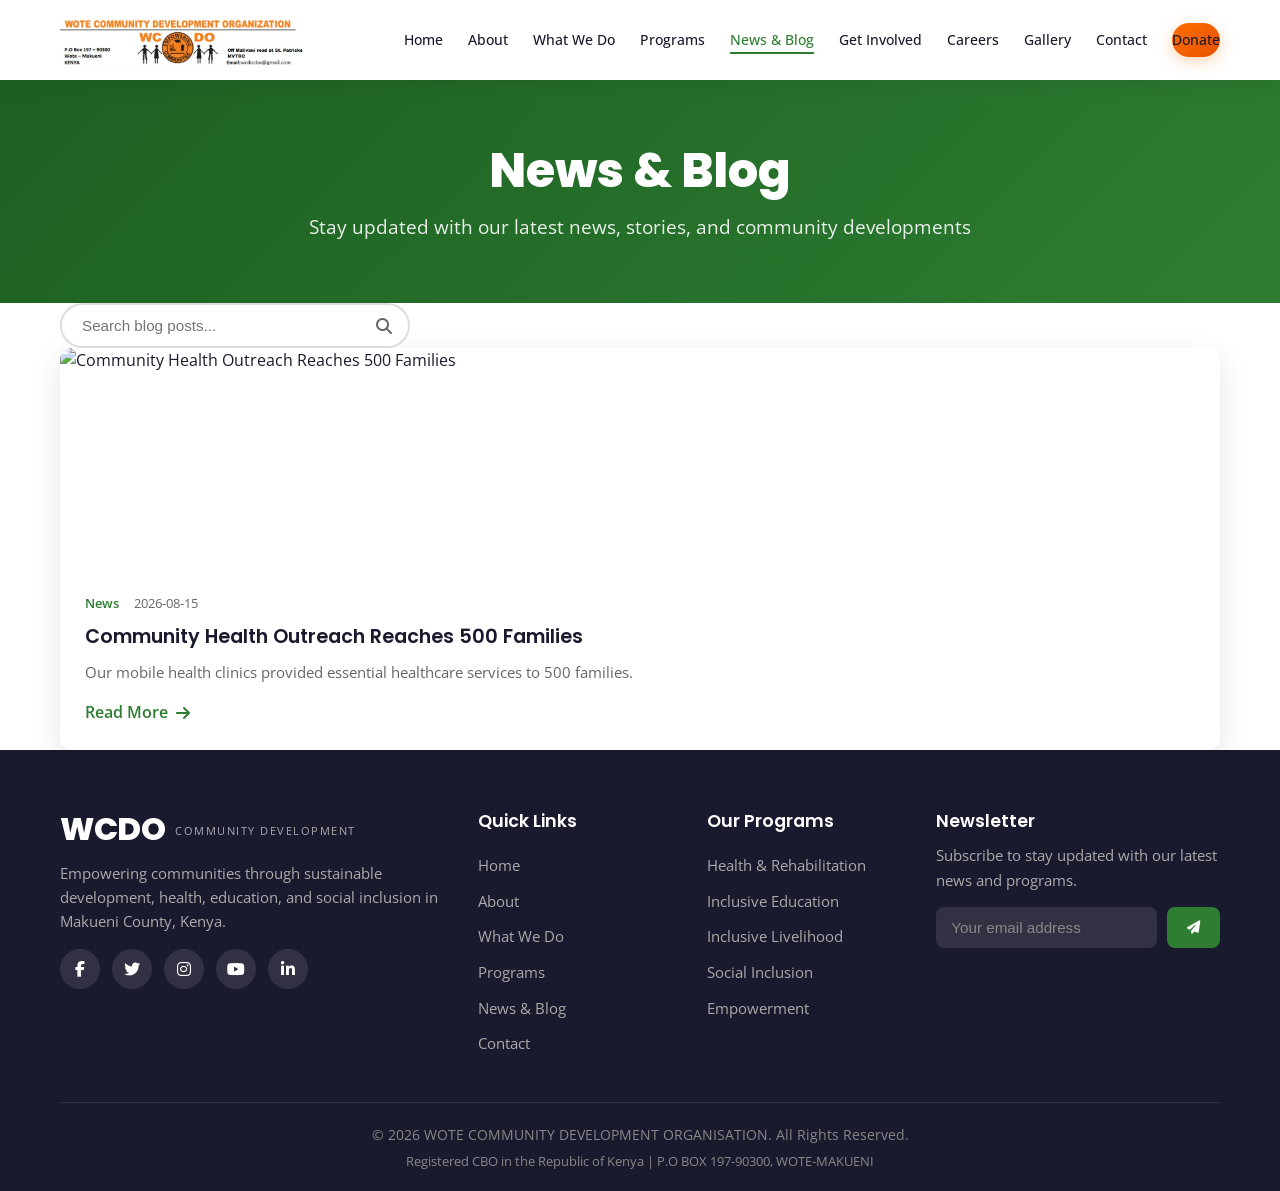
==== commit 08f23629: "Update news-blog.html" ====
--- a/news-blog.html
+++ b/news-blog.html
@@ -3,7 +3,7 @@
 <head>
     <meta charset="UTF-8">
     <meta name="viewport" content="width=device-width, initial-scale=1.0">
-	<!-- ======================================== -->
+    <!-- ======================================== -->
     <link rel="icon" type="image/x-icon" href="favicon.ico">
     <link rel="apple-touch-icon" sizes="180x180" href="assets/images/apple-touch-icon.png">
     <link rel="icon" type="image/png" sizes="32x32" href="assets/images/favicon-32x32.png">
@@ -15,14 +15,13 @@
     <link rel="stylesheet" href="css/style.css">
 </head>
 <body>
-    <!-- Same Header -->
+    <!-- Header -->
     <header class="header" id="header">
         <div class="container">
             <nav class="navbar">
                 <div class="logo">
                     <a href="index.html" class="logo-with-text">
                         <img src="assets/images/logo.jpg" alt="WCDO Logo" class="logo-img">
-                        
                     </a>
                 </div>
                 <ul class="nav-menu" id="navMenu">
@@ -32,7 +31,7 @@
                     <li><a href="programs.html" class="nav-link">Programs</a></li>
                     <li><a href="news-blog.html" class="nav-link active">News & Blog</a></li>
                     <li><a href="get-involved.html" class="nav-link">Get Involved</a></li>
-					<li><a href="careers.html" class="nav-link">Careers</a></li>
+                    <li><a href="careers.html" class="nav-link">Careers</a></li>
                     <li><a href="gallery.html" class="nav-link">Gallery</a></li>
                     <li><a href="contact.html" class="nav-link">Contact</a></li>
                     <li><a href="donate.html" class="btn-donate-nav">Donate</a></li>
@@ -57,23 +56,22 @@
     <!-- Blog Content -->
     <section class="blog-page">
         <div class="container">
-            <div class="blog-admin-controls">
-                <button class="btn-primary" id="openAdminBtn">
-                    <i class="fas fa-user-lock"></i> Admin Dashboard
-                </button>
+            <!-- Search Bar Only (No Admin Button) -->
+            <div class="blog-controls">
                 <div class="search-blog">
                     <input type="text" id="blogSearch" placeholder="Search blog posts...">
                     <i class="fas fa-search"></i>
                 </div>
             </div>
             
+            <!-- Blog Grid -->
             <div class="blog-grid" id="blogGrid">
                 <!-- Loaded dynamically -->
             </div>
         </div>
     </section>
 
-    <!-- Blog Modal -->
+    <!-- Blog Detail Modal -->
     <div class="blog-modal" id="blogModal">
         <div class="modal-content">
             <span class="close-modal">&times;</span>
@@ -81,136 +79,67 @@
         </div>
     </div>
 
-    <!-- Admin Modal -->
-    <div class="admin-modal" id="adminModal">
-        <div class="modal-content admin-modal-content">
-            <span class="close-modal" id="closeAdmin">&times;</span>
-            <div class="admin-body">
-                <h2>Admin Dashboard</h2>
-                <div id="adminLogin">
-                    <form id="loginForm">
-                        <div class="form-group">
-                            <label for="adminUsername">Username</label>
-                            <input type="text" id="adminUsername" placeholder="Enter username" required>
-                        </div>
-                        <div class="form-group">
-                            <label for="adminPassword">Password</label>
-                            <input type="password" id="adminPassword" placeholder="Enter password" required>
-                        </div>
-                        <button type="submit" class="btn-primary">Login</button>
-                    </form>
-                </div>
-                <div id="adminPanel" style="display: none;">
-                    <div class="admin-toolbar">
-                        <button class="btn-primary" id="newPostBtn"><i class="fas fa-plus"></i> New Post</button>
-                        <button class="btn-secondary" id="logoutAdmin"><i class="fas fa-sign-out-alt"></i> Logout</button>
+    <!-- Footer -->
+    <footer class="footer">
+        <div class="container">
+            <div class="footer-grid">
+                <div class="footer-about">
+                    <div class="footer-logo">
+                        <span class="footer-logo-text">WCDO</span>
+                        <span class="footer-logo-sub">Community Development</span>
                     </div>
-                    <div class="admin-stats">
-                        <div class="stat-card"><span class="stat-value" id="totalPosts">0</span><span class="stat-label">Total Posts</span></div>
-                        <div class="stat-card"><span class="stat-value" id="publishedPosts">0</span><span class="stat-label">Published</span></div>
-                        <div class="stat-card"><span class="stat-value" id="draftPosts">0</span><span class="stat-label">Drafts</span></div>
-                    </div>
-                    <div class="post-form-container" id="postFormContainer" style="display: none;">
-                        <h3 id="formTitle">Create New Post</h3>
-                        <form id="postForm">
-                            <input type="hidden" id="editPostId">
-                            <div class="form-group"><label for="postTitle">Title</label><input type="text" id="postTitle" placeholder="Post title" required></div>
-                            <div class="form-group">
-                                <label for="postCategory">Category</label>
-                                <select id="postCategory">
-                                    <option value="News">News</option>
-                                    <option value="Events">Events</option>
-                                    <option value="Stories">Stories</option>
-                                    <option value="Updates">Updates</option>
-                                </select>
-                            </div>
-                            <div class="form-group"><label for="postImage">Image URL</label><input type="text" id="postImage" placeholder="https://images.unsplash.com/..."></div>
-                            <div class="form-group"><label for="postExcerpt">Excerpt</label><textarea id="postExcerpt" rows="2" placeholder="Brief summary..."></textarea></div>
-                            <div class="form-group"><label for="postContent">Content</label><textarea id="postContent" rows="6" placeholder="Full blog content..." required></textarea></div>
-                            <div class="form-group">
-                                <label for="postStatus">Status</label>
-                                <select id="postStatus">
-                                    <option value="published">Published</option>
-                                    <option value="draft">Draft</option>
-                                </select>
-                            </div>
-                            <button type="submit" class="btn-primary" id="savePostBtn">Save Post</button>
-                            <button type="button" class="btn-secondary" id="cancelPostBtn">Cancel</button>
-                        </form>
-                    </div>
-                    <div class="admin-posts-list">
-                        <h3>Manage Posts</h3>
-                        <div id="adminPostsList"></div>
+                    <p>Empowering communities through sustainable development, health, education, and social inclusion in Makueni County, Kenya.</p>
+                    <div class="footer-social">
+                        <a href="https://www.facebook.com/profile.php?id=61583773153705" target="_blank"><i class="fab fa-facebook-f"></i></a>
+                        <a href="#" target="_blank"><i class="fab fa-twitter"></i></a>
+                        <a href="#" target="_blank"><i class="fab fa-instagram"></i></a>
+                        <a href="#" target="_blank"><i class="fab fa-youtube"></i></a>
+                        <a href="#" target="_blank"><i class="fab fa-linkedin-in"></i></a>
                     </div>
                 </div>
-            </div>
-        </div>
-    </div>
-
-    <!-- Footer -->
-    <!-- ======================================== -->
-<!-- FOOTER -->
-<!-- ======================================== -->
-<footer class="footer">
-    <div class="container">
-        <div class="footer-grid">
-            <div class="footer-about">
-                <div class="footer-logo">
-                    <span class="footer-logo-text">WCDO</span>
-                    <span class="footer-logo-sub">Community Development</span>
+                
+                <div class="footer-links">
+                    <h4>Quick Links</h4>
+                    <ul>
+                        <li><a href="index.html">Home</a></li>
+                        <li><a href="about.html">About</a></li>
+                        <li><a href="what-we-do.html">What We Do</a></li>
+                        <li><a href="programs.html">Programs</a></li>
+                        <li><a href="news-blog.html">News & Blog</a></li>
+                        <li><a href="contact.html">Contact</a></li>
+                    </ul>
                 </div>
-                <p>Empowering communities through sustainable development, health, education, and social inclusion in Makueni County, Kenya.</p>
-                <div class="footer-social">
-                    <a href="https://www.facebook.com/profile.php?id=61583773153705" target="_blank"><i class="fab fa-facebook-f"></i></a>
-                    <a href="#" target="_blank"><i class="fab fa-twitter"></i></a>
-                    <a href="#" target="_blank"><i class="fab fa-instagram"></i></a>
-                    <a href="#" target="_blank"><i class="fab fa-youtube"></i></a>
-                    <a href="#" target="_blank"><i class="fab fa-linkedin-in"></i></a>
+                
+                <div class="footer-links">
+                    <h4>Our Programs</h4>
+                    <ul>
+                        <li><a href="programs.html">Health & Rehabilitation</a></li>
+                        <li><a href="programs.html">Inclusive Education</a></li>
+                        <li><a href="programs.html">Inclusive Livelihood</a></li>
+                        <li><a href="programs.html">Social Inclusion</a></li>
+                        <li><a href="programs.html">Empowerment</a></li>
+                    </ul>
+                </div>
+                
+                <div class="footer-newsletter">
+                    <h4>Newsletter</h4>
+                    <p>Subscribe to stay updated with our latest news and programs.</p>
+                    <form id="newsletterForm" class="newsletter-form">
+                        <input type="email" placeholder="Your email address" required>
+                        <button type="submit"><i class="fas fa-paper-plane"></i></button>
+                    </form>
                 </div>
             </div>
             
-            <div class="footer-links">
-                <h4>Quick Links</h4>
-                <ul>
-                    <li><a href="index.html">Home</a></li>
-                    <li><a href="about.html">About</a></li>
-                    <li><a href="what-we-do.html">What We Do</a></li>
-                    <li><a href="programs.html">Programs</a></li>
-                    <li><a href="news-blog.html">News & Blog</a></li>
-                    <li><a href="contact.html">Contact</a></li>
-                </ul>
-            </div>
-            
-            <div class="footer-links">
-                <h4>Our Programs</h4>
-                <ul>
-                    <li><a href="programs.html">Health & Rehabilitation</a></li>
-                    <li><a href="programs.html">Inclusive Education</a></li>
-                    <li><a href="programs.html">Inclusive Livelihood</a></li>
-                    <li><a href="programs.html">Social Inclusion</a></li>
-                    <li><a href="programs.html">Empowerment</a></li>
-                </ul>
-            </div>
-            
-            <div class="footer-newsletter">
-                <h4>Newsletter</h4>
-                <p>Subscribe to stay updated with our latest news and programs.</p>
-                <form id="newsletterForm" class="newsletter-form">
-                    <input type="email" placeholder="Your email address" required>
-                    <button type="submit"><i class="fas fa-paper-plane"></i></button>
-                </form>
+            <div class="footer-bottom">
+                <p>&copy; 2026 WOTE COMMUNITY DEVELOPMENT ORGANISATION. All Rights Reserved.</p>
+                <p>Registered CBO in the Republic of Kenya | P.O BOX 197-90300, WOTE-MAKUENI</p>
             </div>
         </div>
-        
-        <div class="footer-bottom">
-            <p>&copy; 2026 WOTE COMMUNITY DEVELOPMENT ORGANISATION. All Rights Reserved.</p>
-            <p>Registered CBO in the Republic of Kenya | P.O BOX 197-90300, WOTE-MAKUENI</p>
-        </div>
-    </div>
-</footer>
+    </footer>
 
+    <!-- Scripts -->
     <script src="js/main.js"></script>
     <script src="js/blog.js"></script>
-    <script src="js/admin.js"></script>
 </body>
-</html>+</html>
